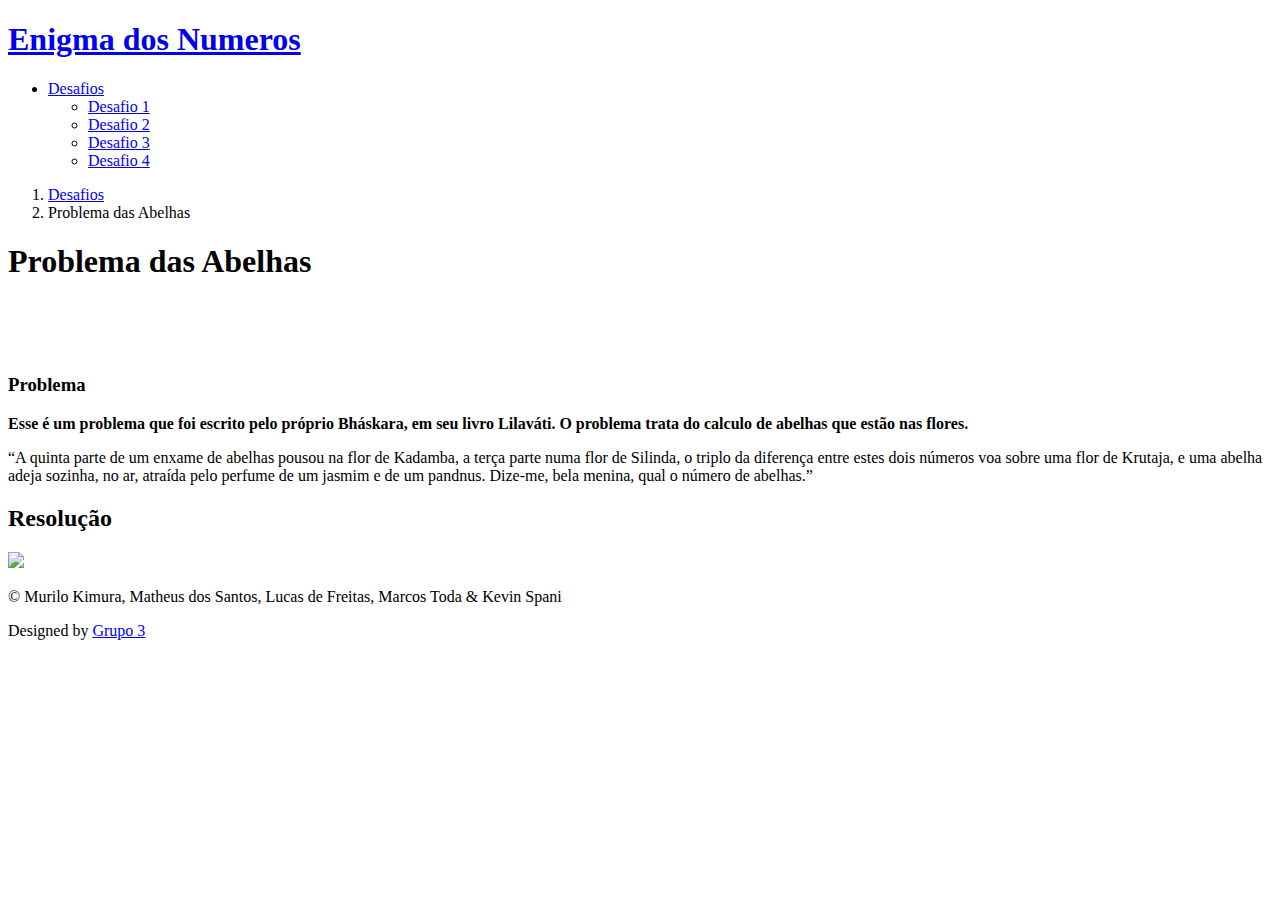
==== D2.html @ 8a2a393c "mudei PI" ====
<!DOCTYPE html>
<html lang="en">

<head>
  <meta charset="utf-8">
  <meta content="width=device-width, initial-scale=1.0" name="viewport">
  <title>Desafio 2 - Problema das Abelhas</title>
  <meta name="description" content="">
  <meta name="keywords" content="">

  <!-- Favicons -->
  <link href="assets/img/favicon.png" rel="icon">
  <link href="assets/img/apple-touch-icon.png" rel="apple-touch-icon">

  <!-- Fonts -->
  <link href="https://fonts.googleapis.com" rel="preconnect">
  <link href="https://fonts.gstatic.com" rel="preconnect" crossorigin>
  <link href="https://fonts.googleapis.com/css2?family=Open+Sans:ital,wght@0,300;0,400;0,500;0,600;0,700;0,800;1,300;1,400;1,500;1,600;1,700;1,800&family=Poppins:ital,wght@0,100;0,200;0,300;0,400;0,500;0,600;0,700;0,800;0,900;1,100;1,200;1,300;1,400;1,500;1,600;1,700;1,800;1,900&family=Jost:ital,wght@0,100;0,200;0,300;0,400;0,500;0,600;0,700;0,800;0,900;1,100;1,200;1,300;1,400;1,500;1,600;1,700;1,800;1,900&display=swap" rel="stylesheet">

  <!-- Vendor CSS Files -->
  <link href="assets/vendor/bootstrap/css/bootstrap.min.css" rel="stylesheet">
  <link href="assets/vendor/bootstrap-icons/bootstrap-icons.css" rel="stylesheet">
  <link href="assets/vendor/aos/aos.css" rel="stylesheet">
  <link href="assets/vendor/glightbox/css/glightbox.min.css" rel="stylesheet">
  <link href="assets/vendor/swiper/swiper-bundle.min.css" rel="stylesheet">

  <!-- Main CSS File -->
  <link href="assets/css/main.css" rel="stylesheet">

  <!-- =======================================================
  * Template Name: Arsha
  * Template URL: https://bootstrapmade.com/arsha-free-bootstrap-html-template-corporate/
  * Updated: Aug 07 2024 with Bootstrap v5.3.3
  * Author: BootstrapMade.com
  * License: https://bootstrapmade.com/license/
  ======================================================== -->
</head>

<body class="portfolio-details-page">

  <header id="header" class="header d-flex align-items-center sticky-top">
    <div class="container-fluid container-xl position-relative d-flex align-items-center">

      <a href="index.html" class="logo d-flex align-items-center me-auto">
        <!-- Uncomment the line below if you also wish to use an image logo -->
        <!-- <img src="assets/img/logo.png" alt=""> -->
        <h1 class="sitename">Enigma dos Numeros</h1>
      </a>

      <nav id="navmenu" class="navmenu">
        <ul>
      
    
          <!-- <li><a href="#services">Desafios</a></li> -->
          <li class="dropdown"><a href="#services"><span>Desafios</span> <i class="bi bi-chevron-down toggle-dropdown"></i></a>
            <ul>
              <li><a href="D1.html">Desafio 1</a></li>
              <li><a href="D2.html">Desafio 2</a></li>
              <li><a href="D3.html">Desafio 3</a></li>
              <li><a href="D4.html">Desafio 4</a></li>
            </ul>
          </li>

          <!-- <li class="dropdown"><a href="#"><span>Desafios</span> <i class="bi bi-chevron-down toggle-dropdown"></i></a> -->
            <!-- <ul>
              <li><a href="#">Desafio 1</a></li>
              <li><a href="#">Desafio 2</a></li>
              <li><a href="#">Desafio 3</a></li>
              <li><a href="#">Desafio 4</a></li>
            </ul>
          </li> -->
        </ul>
        <i class="mobile-nav-toggle d-xl-none bi bi-list"></i>
      </nav>

    
    </div>
  </header>

      <!-- <a class="btn-getstarted" href="#about">Get Started</a> -->

    </div>
  </header>

  <main class="main">

    <!-- Page Title -->
    <div class="page-title" data-aos="fade">
      <div class="container">
        <nav class="breadcrumbs">
          <ol>
            <li><a href="index.html">Desafios</a></li>
            <li class="current">Problema das Abelhas</li>
          </ol>
        </nav>
        <h1>Problema das Abelhas</h1>
      </div>
    </div><!-- End Page Title -->

    <!-- Portfolio Details Section -->
    <section id="portfolio-details" class="portfolio-details section">

      <div class="container" data-aos="fade-up" data-aos-delay="100">

        <div class="row gy-4">

          <div class="col-lg-8">
            <div class="portfolio-details-slider swiper init-swiper">

              <script type="application/json" class="swiper-config">
                {
                  "loop": true,
                  "speed": 600,
                  "autoplay": {
                    "delay": 5000
                  },
                  "slidesPerView": "auto",
                  "pagination": {
                    "el": ".swiper-pagination",
                    "type": "bullets",
                    "clickable": true
                  }
                }
              </script>

              <div class="swiper-wrapper align-items-center">

                <div class="swiper-slide">
                  <img src="assets/img/30-f1-close-de-uma-abelha-voando-para-polinizar-flores-brancas_0.jpg" alt="">
                </div>


                <div class="swiper-slide">
                  <img src="assets/img/Destaque-abelha.jpg" alt="">
                </div>

                <div class="swiper-slide">
                  <img src="assets/img/super-poder-de-superacao-das-Abelhas-1200x675.jpg" alt="">
                </div>

              </div>
              <div class="swiper-pagination"></div>
            </div>
          </div>

          <div class="col-lg-4">
            <div class="portfolio-info" data-aos="fade-up" data-aos-delay="200">
              <h3>Problema</h3>
              
                <p><strong>Esse é um problema que foi escrito pelo próprio Bháskara, em seu livro Lilaváti. O problema trata do calculo de abelhas que estão nas flores.</strong></p>
                 <p id="italico"> “A quinta parte de um enxame de abelhas pousou na flor de Kadamba, a terça parte numa flor de Silinda, o triplo da diferença entre estes dois números voa sobre uma flor de Krutaja, e uma abelha adeja sozinha, no ar, atraída pelo perfume de um jasmim e de um pandnus. Dize-me, bela menina, qual o número de abelhas.” </p>
              
            </div>
            <div class="portfolio-description" data-aos="fade-up" data-aos-delay="300">
              <h2>Resolução</h2>
              <img src="/Enigma dos Nu]meros/assets/img/pro-abelhas.jpeg" width="450vw">
            </div>
          </div>

        </div>

      </div>

    </section><!-- /Portfolio Details Section -->

  </main>

  <footer id="footer" class="footer">

    <!-- <div class="footer-newsletter">
      <div class="container">
        <div class="row justify-content-center text-center">
          <div class="col-lg-6">
            <h4>Join Our Newsletter</h4>
            <p>Subscribe to our newsletter and receive the latest news about our products and services!</p>
            <form action="forms/newsletter.php" method="post" class="php-email-form">
              <div class="newsletter-form"><input type="email" name="email"><input type="submit" value="Subscribe"></div>
              <div class="loading">Loading</div>
              <div class="error-message"></div>
              <div class="sent-message">Your subscription request has been sent. Thank you!</div>
            </form>
          </div>
        </div>
      </div>
    </div>

    <div class="container footer-top">
      <div class="row gy-4">
        <div class="col-lg-4 col-md-6 footer-about">
          <a href="index.html" class="d-flex align-items-center">
            <span class="sitename">Arsha</span>
          </a>
          <div class="footer-contact pt-3">
            <p>A108 Adam Street</p>
            <p>New York, NY 535022</p>
            <p class="mt-3"><strong>Phone:</strong> <span>+1 5589 55488 55</span></p>
            <p><strong>Email:</strong> <span>info@example.com</span></p>
          </div>
        </div>

        <div class="col-lg-2 col-md-3 footer-links">
          <h4>Useful Links</h4>
          <ul>
            <li><i class="bi bi-chevron-right"></i> <a href="#">Home</a></li>
            <li><i class="bi bi-chevron-right"></i> <a href="#">About us</a></li>
            <li><i class="bi bi-chevron-right"></i> <a href="#">Services</a></li>
            <li><i class="bi bi-chevron-right"></i> <a href="#">Terms of service</a></li>
          </ul>
        </div>

        <div class="col-lg-2 col-md-3 footer-links">
          <h4>Our Services</h4>
          <ul>
            <li><i class="bi bi-chevron-right"></i> <a href="#">Web Design</a></li>
            <li><i class="bi bi-chevron-right"></i> <a href="#">Web Development</a></li>
            <li><i class="bi bi-chevron-right"></i> <a href="#">Product Management</a></li>
            <li><i class="bi bi-chevron-right"></i> <a href="#">Marketing</a></li>
          </ul>
        </div>

        <div class="col-lg-4 col-md-12">
          <h4>Follow Us</h4>
          <p>Cras fermentum odio eu feugiat lide par naso tierra videa magna derita valies</p>
          <div class="social-links d-flex">
            <a href=""><i class="bi bi-twitter-x"></i></a>
            <a href=""><i class="bi bi-facebook"></i></a>
            <a href=""><i class="bi bi-instagram"></i></a>
            <a href=""><i class="bi bi-linkedin"></i></a>
          </div>
        </div>

      </div>
    </div> -->

    <div class="container copyright text-center mt-4">
      <p>© <span></span> <strong class="px-1 sitename"></strong> <span>Murilo Kimura, Matheus dos Santos, Lucas de Freitas, Marcos Toda & Kevin Spani</span></p>
      <div class="credits">
        Designed by <a href="https://bootstrapmade.com/">Grupo 3</a>
      </div>
    </div>

  </footer>

  <!-- Scroll Top -->
  <a href="#" id="scroll-top" class="scroll-top d-flex align-items-center justify-content-center"><i class="bi bi-arrow-up-short"></i></a>

  <!-- Preloader -->
  <div id="preloader"></div>

  <!-- Vendor JS Files -->
  <script src="assets/vendor/bootstrap/js/bootstrap.bundle.min.js"></script>
  <script src="assets/vendor/php-email-form/validate.js"></script>
  <script src="assets/vendor/aos/aos.js"></script>
  <script src="assets/vendor/glightbox/js/glightbox.min.js"></script>
  <script src="assets/vendor/swiper/swiper-bundle.min.js"></script>
  <script src="assets/vendor/waypoints/noframework.waypoints.js"></script>
  <script src="assets/vendor/imagesloaded/imagesloaded.pkgd.min.js"></script>
  <script src="assets/vendor/isotope-layout/isotope.pkgd.min.js"></script>

  <!-- Main JS File -->
  <script src="assets/js/main.js"></script>

</body>

</html>
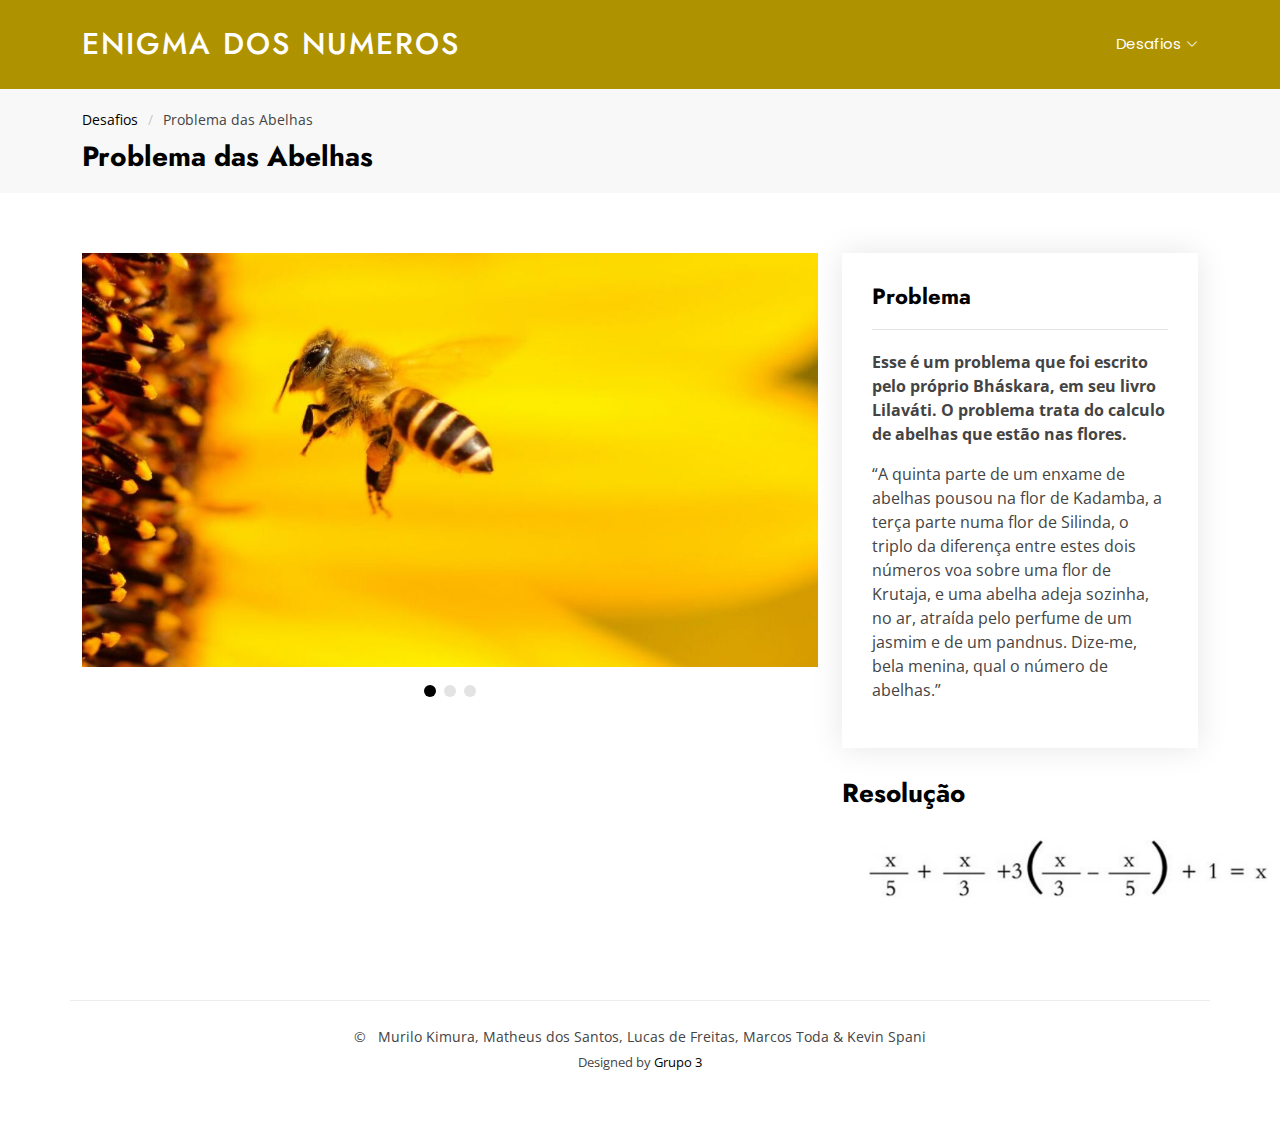
==== commit 693d04d5: "arrumei coisas" ====
--- a/D2.html
+++ b/D2.html
@@ -153,7 +153,7 @@
             </div>
             <div class="portfolio-description" data-aos="fade-up" data-aos-delay="300">
               <h2>Resolução</h2>
-              <img src="/Enigma dos Nu]meros/assets/img/pro-abelhas.jpeg" width="450vw">
+              <img src="/Problema das abelhas - D2/pro-abelhas.jpeg" width="450vw">
             </div>
           </div>
 
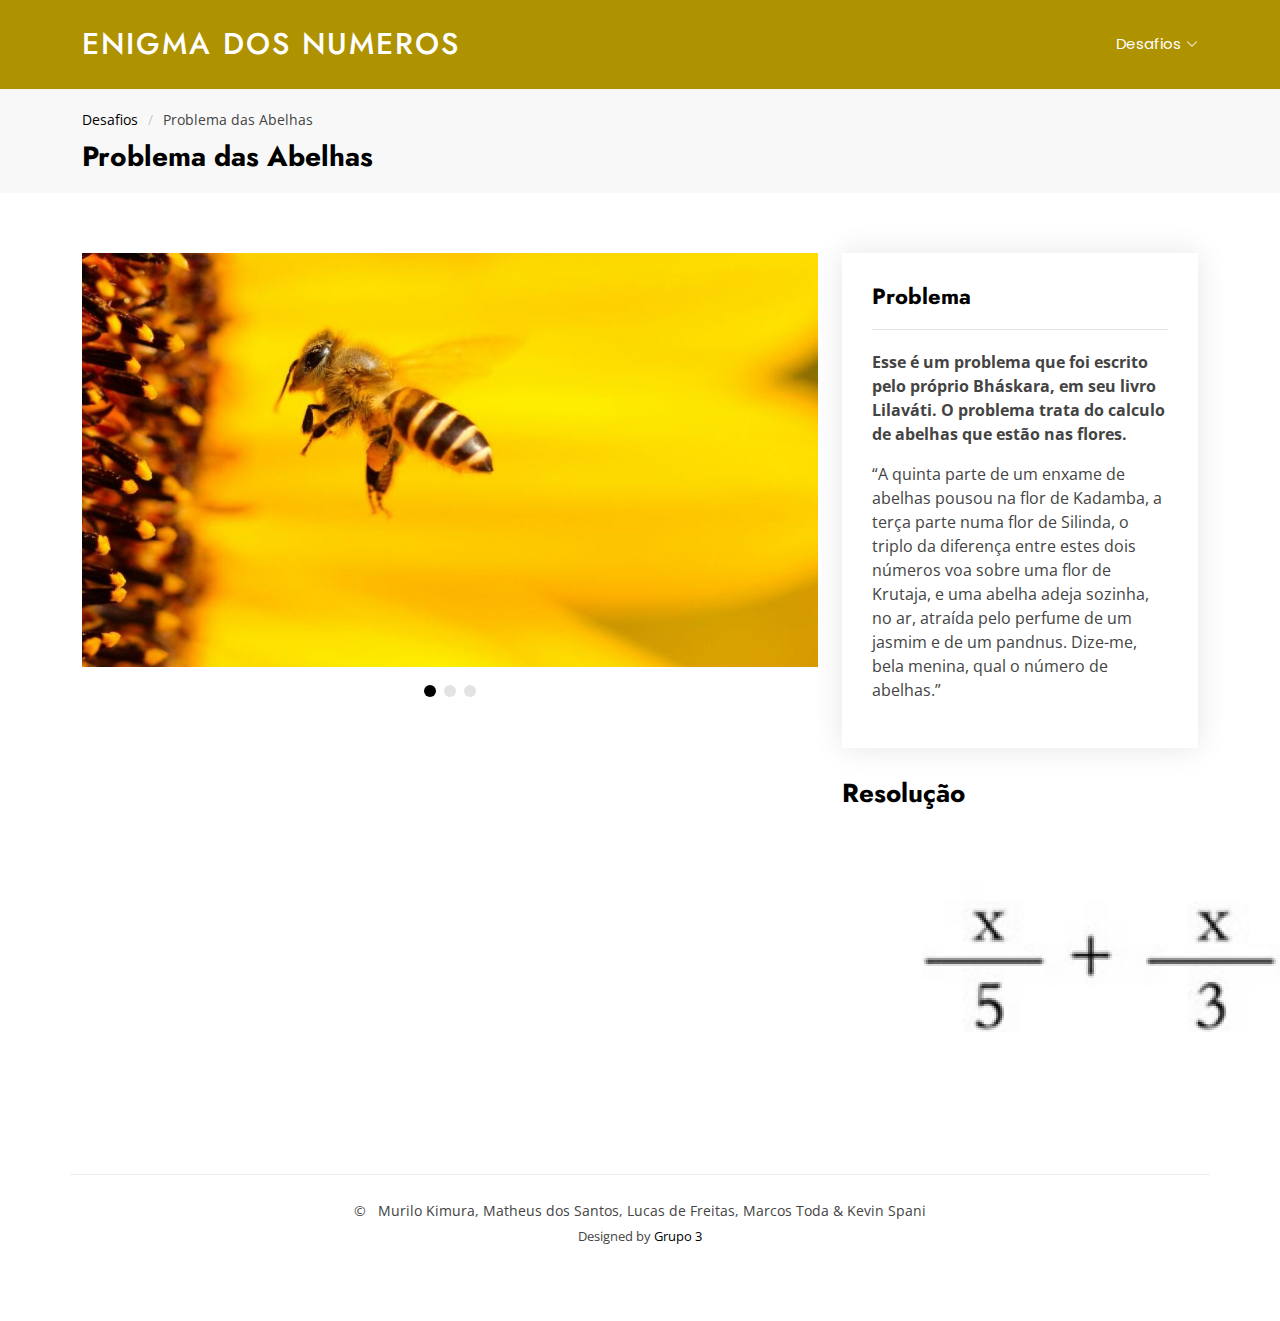
==== commit 2e2291ff: "coloquei o d2" ====
--- a/D2.html
+++ b/D2.html
@@ -153,7 +153,7 @@
             </div>
             <div class="portfolio-description" data-aos="fade-up" data-aos-delay="300">
               <h2>Resolução</h2>
-              <img src="/Problema das abelhas - D2/pro-abelhas.jpeg" width="450vw">
+              <img src="/assets/img/pro-abelhas.jpeg" >
             </div>
           </div>
 
